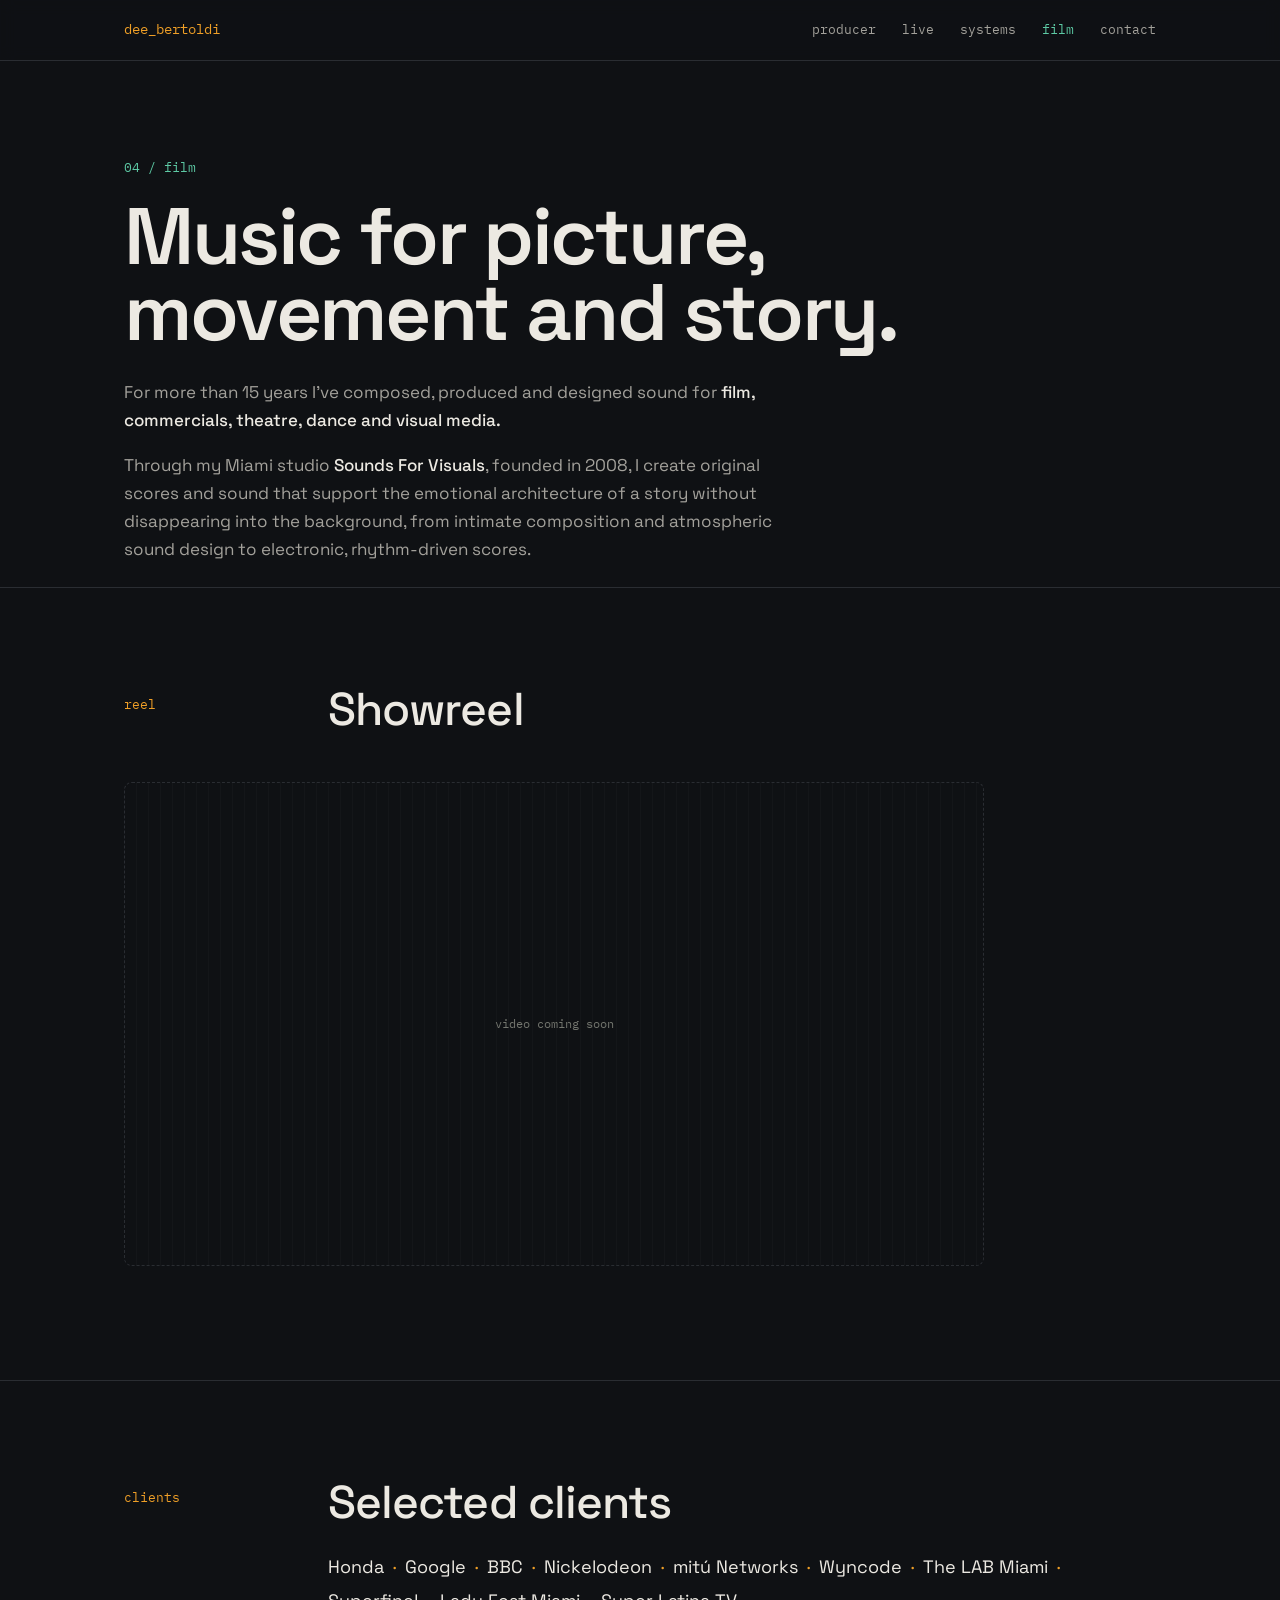
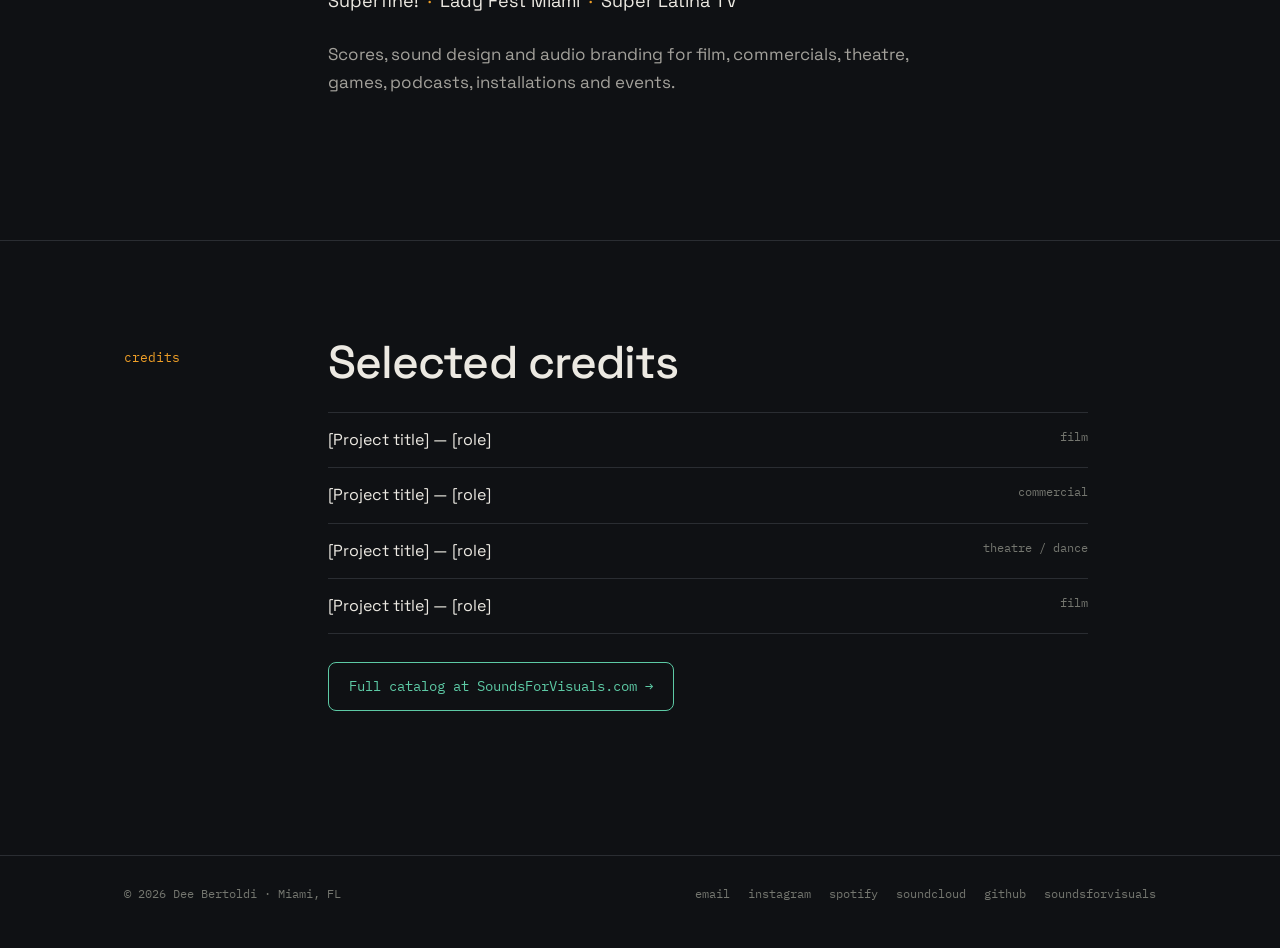
==== film.html @ ba40e2b5 "Launch multi-page site: home, producer, live, systems, film Co-Authored-By: Claude Opus 5.5 <noreply" ====
<!DOCTYPE html>
<html lang="en">
<head>
<meta charset="UTF-8">
<meta name="viewport" content="width=device-width, initial-scale=1.0">
<title>Film & Commercial Composer in Miami — Dee Bertoldi</title>
<meta name="description" content="Dee Bertoldi composes and designs sound for film, commercials, theatre and dance. 15+ years and clients including Honda, Google, BBC and Nickelodeon through her Miami studio, Sounds For Visuals.">
<link rel="canonical" href="https://deebertoldi.netlify.app/film.html">
<meta property="og:type" content="website">
<meta property="og:title" content="Film & Commercial Composer in Miami — Dee Bertoldi">
<meta property="og:description" content="Dee Bertoldi composes and designs sound for film, commercials, theatre and dance. 15+ years and clients including Honda, Google, BBC and Nickelodeon through her Miami studio, Sounds For Visuals.">
<meta property="og:url" content="https://deebertoldi.netlify.app/film.html">
<!-- TODO: add a 1200x630 share image as og-image.jpg, then uncomment:
<meta property="og:image" content="https://deebertoldi.netlify.app/og-image.jpg"> -->
<meta name="twitter:card" content="summary_large_image">
<link rel="preconnect" href="https://fonts.googleapis.com">
<link rel="preconnect" href="https://fonts.gstatic.com" crossorigin>
<link href="https://fonts.googleapis.com/css2?family=Space+Grotesk:wght@400;500;600&family=IBM+Plex+Mono:wght@400;500&display=swap" rel="stylesheet">
<link rel="stylesheet" href="styles.css">
</head>
<body>

<nav>
  <div class="wrap">
    <a href="index.html" class="logo">dee_bertoldi</a>
    <button class="menu-btn" aria-expanded="false" aria-controls="site-links">menu</button>
    <div class="links" id="site-links">
      <a href="producer.html">producer</a>
      <a href="live.html">live</a>
      <a href="systems.html">systems</a>
      <a href="film.html" aria-current="page">film</a>
      <a href="index.html#contact">contact</a>
    </div>
  </div>
</nav>

<header class="hero wrap">
  <p class="tag">04 / film</p>
  <h1 class="page">Music for picture, movement and story.</h1>
  <div class="prose" style="margin-top:28px">
    <p>For more than 15 years I've composed, produced and designed sound for <strong>film, commercials, theatre, dance and visual media.</strong></p>
    <p>Through my Miami studio <strong>Sounds For Visuals</strong>, founded in 2008, I create original scores and sound that support the emotional architecture of a story without disappearing into the background, from intimate composition and atmospheric sound design to electronic, rhythm-driven scores.</p>
  </div>
</header>

<section>
  <div class="wrap">
    <div class="sec-head">
      <p class="sec-num amber">reel</p>
      <div><h2>Showreel</h2></div>
    </div>
    <!-- TODO: data-yt = YouTube video ID, data-start = preview start in seconds -->
    <div class="video" data-yt="" data-start="0" data-title="Dee Bertoldi film and commercial reel" style="max-width:860px"></div>
  </div>
</section>

<section>
  <div class="wrap">
    <div class="sec-head">
      <p class="sec-num amber">clients</p>
      <div>
        <h2>Selected clients</h2>
        <p class="clients" style="margin-top:22px">Honda <span class="sep">·</span> Google <span class="sep">·</span> BBC <span class="sep">·</span> Nickelodeon <span class="sep">·</span> mitú Networks <span class="sep">·</span> Wyncode <span class="sep">·</span> The LAB Miami <span class="sep">·</span> Superfine! <span class="sep">·</span> Lady Fest Miami <span class="sep">·</span> Super Latina TV</p>
        <p class="sec-intro" style="margin-top:22px">Scores, sound design and audio branding for film, commercials, theatre, games, podcasts, installations and events.</p>
      </div>
    </div>
  </div>
</section>

<section>
  <div class="wrap">
    <div class="sec-head">
      <p class="sec-num amber">credits</p>
      <div>
        <h2>Selected credits</h2>
        <!-- TODO: replace with real credits -->
        <ul class="credits" style="margin-top:24px">
          <li><span>[Project title] — [role]</span><span>film</span></li>
          <li><span>[Project title] — [role]</span><span>commercial</span></li>
          <li><span>[Project title] — [role]</span><span>theatre / dance</span></li>
          <li><span>[Project title] — [role]</span><span>film</span></li>
        </ul>
        <a class="btn ghost" href="https://www.soundsforvisuals.com" target="_blank" rel="noopener">Full catalog at SoundsForVisuals.com →</a>
      </div>
    </div>
  </div>
</section>

<footer>
  <div class="wrap">
    <span>© 2026 Dee Bertoldi · Miami, FL</span>
    <div class="foot-links">
      <!-- TODO: fill in real email and profile links -->
      <a href="mailto:hello@example.com">email</a>
      <a href="https://instagram.com/" target="_blank" rel="noopener">instagram</a>
      <a href="https://open.spotify.com/" target="_blank" rel="noopener">spotify</a>
      <a href="https://soundcloud.com/" target="_blank" rel="noopener">soundcloud</a>
      <a href="https://github.com/DeeBertoldi" target="_blank" rel="noopener">github</a>
      <a href="https://www.soundsforvisuals.com" target="_blank" rel="noopener">soundsforvisuals</a>
    </div>
  </div>
</footer>

<script src="main.js"></script>
</body>
</html>
---- styles.css ----
:root {
  --ink: #0f1114;
  --ink-2: #171a1e;
  --line: #2a2d32;
  --text: #ece9e2;
  --muted: #a3a19b;
  --dim: #74766f;
  --amber: #ef9f27;
  --teal: #5dcaa5;
  --sans: 'Space Grotesk', system-ui, sans-serif;
  --mono: 'IBM Plex Mono', ui-monospace, monospace;
}
* { box-sizing: border-box; margin: 0; padding: 0; }
html { scroll-behavior: smooth; }
body { background: var(--ink); color: var(--text); font-family: var(--sans); line-height: 1.65; -webkit-font-smoothing: antialiased; }
a { color: inherit; text-decoration: none; }
img { max-width: 100%; display: block; }
.wrap { max-width: 1080px; margin: 0 auto; padding-left: 24px; padding-right: 24px; }
.amber { color: var(--amber); } .teal { color: var(--teal); }

/* nav */
nav { position: sticky; top: 0; z-index: 20; background: rgba(15,17,20,.9); backdrop-filter: blur(8px); border-bottom: 1px solid var(--line); }
nav .wrap { display: flex; justify-content: space-between; align-items: center; height: 60px; }
.logo { font-family: var(--mono); font-size: 14px; color: var(--amber); }
.links { display: flex; gap: 26px; font-family: var(--mono); font-size: 13px; color: var(--muted); }
.links a:hover, .links a[aria-current="page"] { color: var(--teal); }
.menu-btn { display: none; background: none; border: 1px solid var(--line); color: var(--text); font-family: var(--mono); font-size: 12px; padding: 6px 12px; border-radius: 6px; cursor: pointer; }

/* hero */
.hero { padding-top: 96px; padding-bottom: 24px; }
.tag { font-family: var(--mono); font-size: 13px; color: var(--teal); margin-bottom: 20px; }
h1 { font-size: clamp(48px, 9vw, 104px); font-weight: 600; line-height: .95; letter-spacing: -0.03em; }
h1.page { font-size: clamp(44px, 7vw, 80px); }
.lede { font-size: clamp(18px, 2.2vw, 22px); color: var(--muted); max-width: 680px; margin-top: 28px; }
.lede strong { font-weight: 500; color: var(--text); }
#wave { display: block; width: 100%; height: 180px; margin: 40px 0 8px; }
.wave-legend { display: flex; justify-content: space-between; font-family: var(--mono); font-size: 12px; color: var(--dim); }

/* sections */
section { padding: 96px 0; border-top: 1px solid var(--line); }
.sec-head { display: grid; grid-template-columns: 180px minmax(0, 1fr); gap: 24px; margin-bottom: 48px; }
.sec-num { font-family: var(--mono); font-size: 13px; padding-top: 10px; }
h2 { font-size: clamp(30px, 4.5vw, 46px); font-weight: 500; letter-spacing: -0.02em; line-height: 1.1; }
h3 { font-size: 21px; font-weight: 500; line-height: 1.3; }
.prose { max-width: 680px; color: var(--muted); font-size: 17px; }
.prose p + p { margin-top: 16px; }
.prose strong { color: var(--text); font-weight: 500; }
.sec-intro { color: var(--muted); max-width: 620px; margin-top: 14px; font-size: 17px; }

.grid { display: grid; grid-template-columns: repeat(auto-fit, minmax(290px, 1fr)); gap: 20px; }
.card { background: var(--ink-2); border: 1px solid var(--line); border-radius: 10px; padding: 24px; transition: border-color .2s; display: flex; flex-direction: column; }
.card:hover { border-color: var(--dim); }
.card h3 { margin: 8px 0 8px; }
.card p { color: var(--muted); font-size: 15px; }
.card p + p { margin-top: 10px; }
.kicker { font-family: var(--mono); font-size: 12px; color: var(--dim); }
.chips { display: flex; flex-wrap: wrap; gap: 8px; margin-top: 16px; }
.chip { font-family: var(--mono); font-size: 11px; color: var(--muted); border: 1px solid var(--line); border-radius: 99px; padding: 3px 10px; }
.pill { display: inline-block; font-family: var(--mono); font-size: 11px; border-radius: 99px; padding: 2px 10px; border: 1px solid currentColor; }
.card-link { margin-top: auto; padding-top: 18px; font-family: var(--mono); font-size: 13px; color: var(--teal); }
.card-link:hover { text-decoration: underline; }

/* home tiles */
.tiles { display: grid; grid-template-columns: repeat(auto-fit, minmax(240px, 1fr)); gap: 1px; background: var(--line); border: 1px solid var(--line); border-radius: 10px; overflow: hidden; }
.tile { background: var(--ink); padding: 32px 26px; display: flex; flex-direction: column; min-height: 250px; transition: background .2s; }
.tile:hover { background: var(--ink-2); }
.tile h3 { font-size: 28px; margin: 10px 0 10px; }
.tile p { color: var(--muted); font-size: 15px; }
.tile .explore { margin-top: auto; padding-top: 22px; font-family: var(--mono); font-size: 13px; color: var(--teal); }

/* video preview (hover to play 15s) */
.video { position: relative; aspect-ratio: 16/9; border-radius: 8px; overflow: hidden; background: #000; margin-bottom: 18px; cursor: pointer; border: 1px solid var(--line); }
.video img, .video iframe { position: absolute; inset: 0; width: 100%; height: 100%; object-fit: cover; border: 0; }
.video iframe { pointer-events: none; opacity: 0; transition: opacity .3s; }
.video.playing iframe { opacity: 1; }
.video .badge { position: absolute; left: 10px; bottom: 10px; z-index: 2; font-family: var(--mono); font-size: 11px; color: var(--text); background: rgba(15,17,20,.8); border-radius: 99px; padding: 3px 10px; }
.video.empty { display: grid; place-items: center; background: repeating-linear-gradient(90deg, transparent 0 11px, rgba(255,255,255,.025) 11px 12px); border-style: dashed; cursor: default; }
.video.empty span { font-family: var(--mono); font-size: 12px; color: var(--dim); }

/* audio embed slot */
.embed { border-radius: 8px; overflow: hidden; margin-bottom: 18px; }
.embed iframe { width: 100%; border: 0; display: block; }
.embed.empty { height: 152px; border: 1px dashed var(--line); display: grid; place-items: center; font-family: var(--mono); font-size: 12px; color: var(--dim); }

.flow { display: flex; flex-wrap: wrap; align-items: center; gap: 8px; margin-top: 16px; font-family: var(--mono); font-size: 12px; }
.flow .node { border: 1px solid var(--line); border-radius: 6px; padding: 4px 10px; color: var(--text); }
.flow .arr { color: var(--amber); }

.pullquote { font-size: clamp(24px, 3.4vw, 34px); font-weight: 500; line-height: 1.25; max-width: 760px; letter-spacing: -0.01em; }
.clients { font-size: 18px; color: var(--text); line-height: 1.9; max-width: 820px; }
.clients span.sep { color: var(--amber); margin: 0 4px; }
.credits { list-style: none; border-top: 1px solid var(--line); max-width: 760px; }
.credits li { display: flex; justify-content: space-between; gap: 16px; padding: 14px 0; border-bottom: 1px solid var(--line); }
.credits li span:last-child { font-family: var(--mono); font-size: 12px; color: var(--dim); white-space: nowrap; }

.btn { display: inline-block; margin-top: 28px; font-family: var(--mono); font-size: 14px; color: var(--ink); background: var(--teal); border-radius: 8px; padding: 12px 20px; transition: opacity .2s; }
.btn:hover { opacity: .88; }
.btn.ghost { background: none; color: var(--teal); border: 1px solid var(--teal); }

/* about + contact */
.about-lines { font-family: var(--mono); font-size: 15px; color: var(--text); margin: 22px 0; line-height: 2; }
.contact h2.big { font-size: clamp(40px, 7vw, 80px); line-height: 1; }
.contact-links { display: grid; grid-template-columns: repeat(auto-fit, minmax(190px, 1fr)); gap: 1px; background: var(--line); border: 1px solid var(--line); border-radius: 10px; overflow: hidden; margin-top: 40px; }
.contact-links a { background: var(--ink); padding: 20px 22px; display: flex; justify-content: space-between; align-items: center; transition: background .2s; }
.contact-links a:hover { background: var(--ink-2); }
.contact-links .arrow { font-family: var(--mono); color: var(--teal); }
footer { border-top: 1px solid var(--line); }
footer .wrap { padding-top: 28px; padding-bottom: 44px; font-family: var(--mono); font-size: 12px; color: var(--dim); display: flex; justify-content: space-between; flex-wrap: wrap; gap: 12px; }
footer .foot-links { display: flex; gap: 18px; flex-wrap: wrap; }
footer a:hover { color: var(--teal); }

@media (max-width: 760px) {
  .menu-btn { display: block; }
  .links { display: none; position: absolute; top: 60px; left: 0; right: 0; flex-direction: column; gap: 0; background: var(--ink); border-bottom: 1px solid var(--line); }
  .links.open { display: flex; }
  .links a { padding: 14px 24px; border-top: 1px solid var(--line); }
  .hero { padding-top: 60px; padding-bottom: 16px; }
  section { padding: 68px 0; }
  .sec-head { grid-template-columns: minmax(0, 1fr); gap: 6px; margin-bottom: 32px; }
  .clients span.sep { margin: 0 5px; }
  .sec-num { padding-top: 0; }
  #wave { height: 120px; }
  .credits li { flex-direction: column; gap: 2px; }
}
@media (prefers-reduced-motion: reduce) { html { scroll-behavior: auto; } }
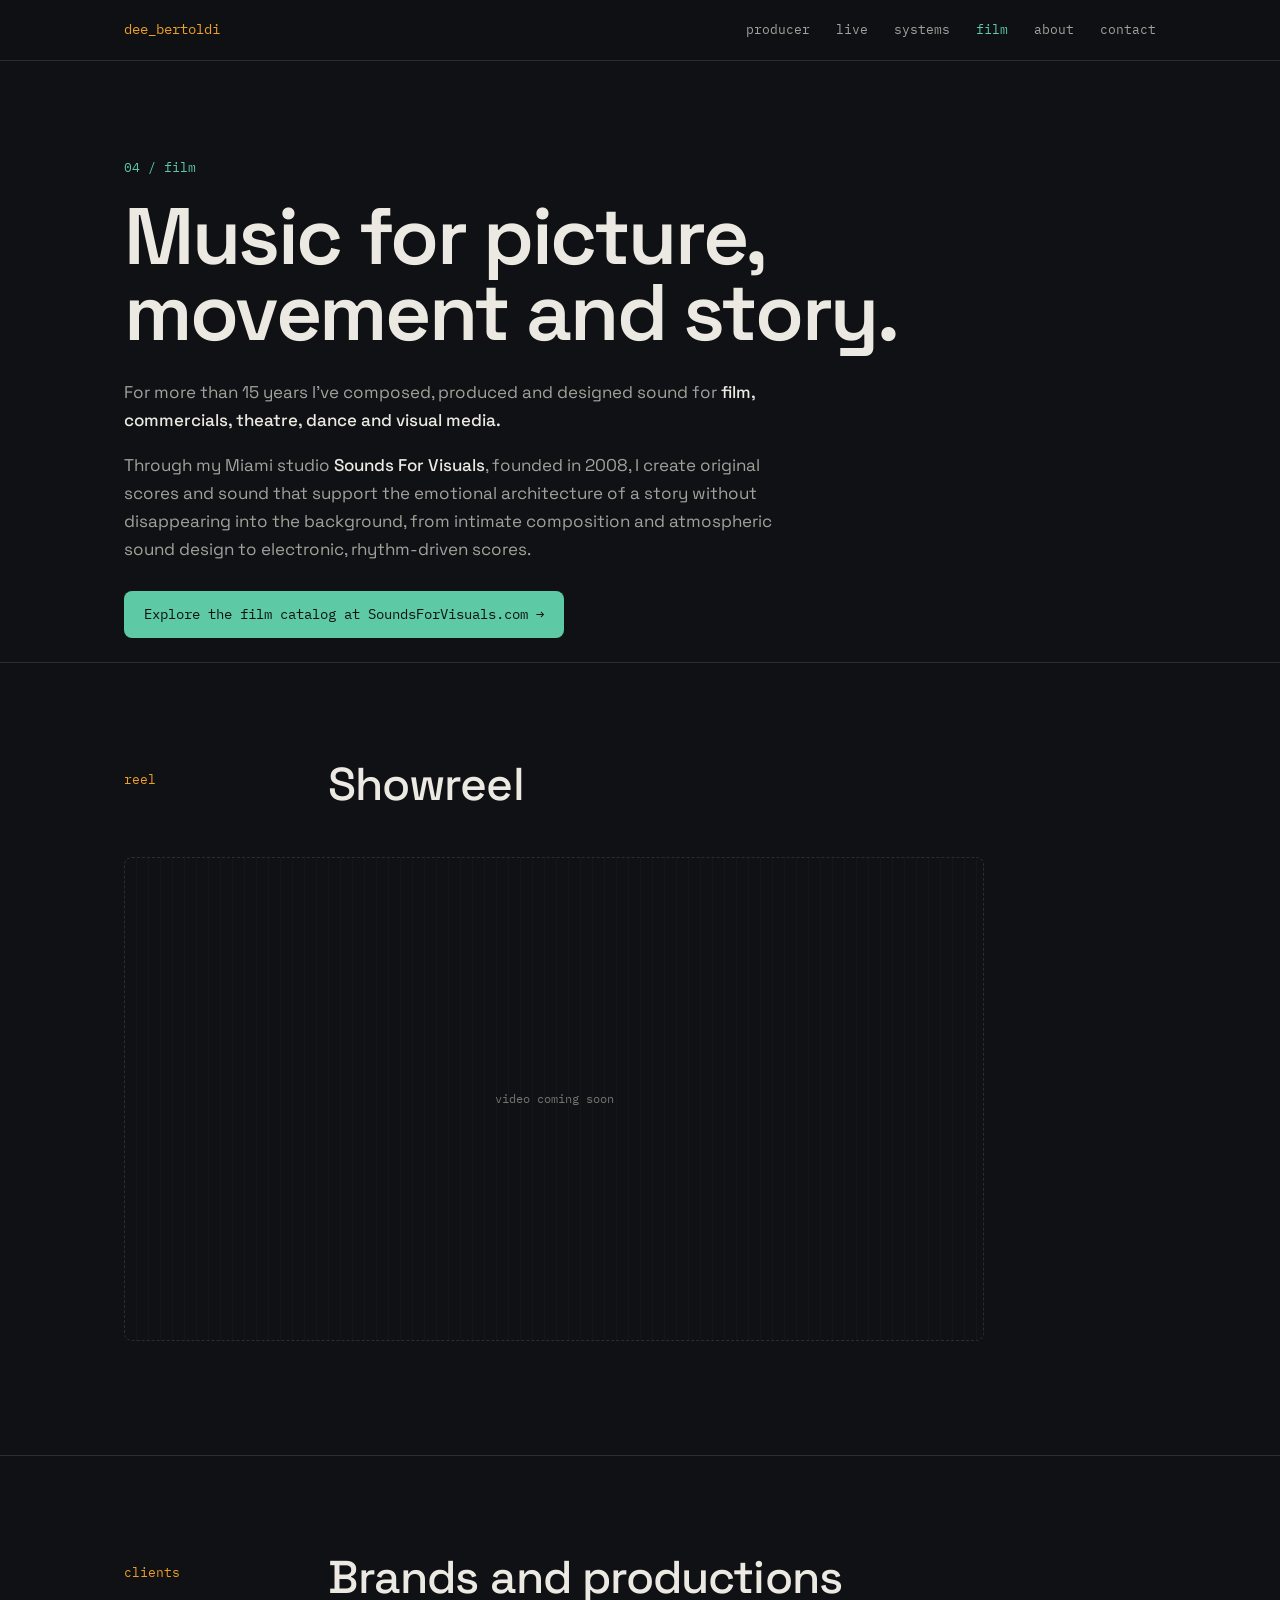
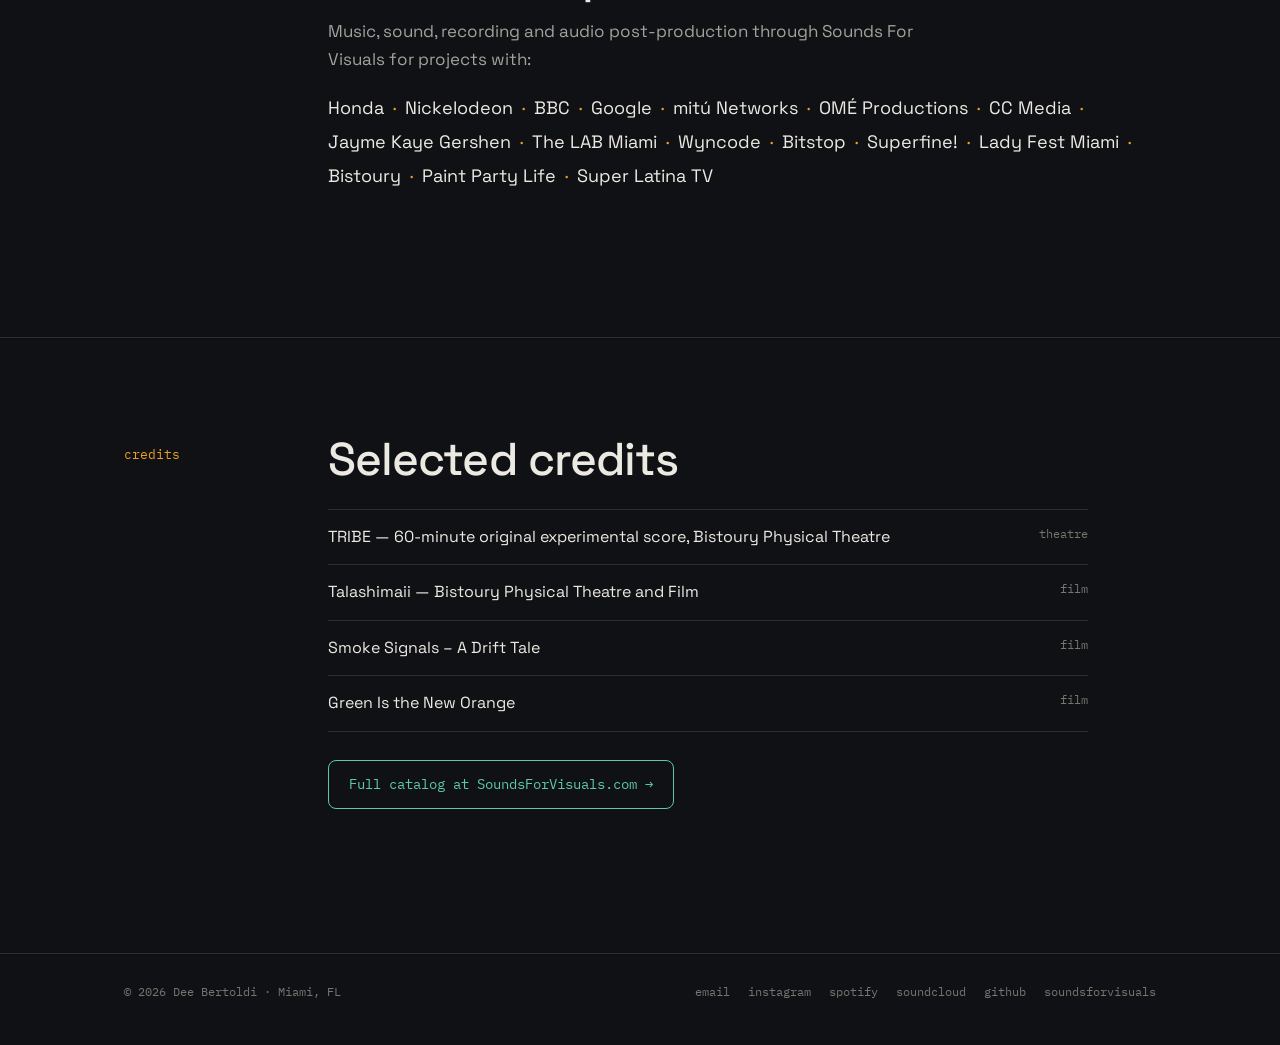
==== commit 0a8e5ba5: "Add full bio page and stronger Sounds For Visuals links - about.html: extended biography and categor" ====
--- a/film.html
+++ b/film.html
@@ -4,11 +4,11 @@
 <meta charset="UTF-8">
 <meta name="viewport" content="width=device-width, initial-scale=1.0">
 <title>Film & Commercial Composer in Miami — Dee Bertoldi</title>
-<meta name="description" content="Dee Bertoldi composes and designs sound for film, commercials, theatre and dance. 15+ years and clients including Honda, Google, BBC and Nickelodeon through her Miami studio, Sounds For Visuals.">
+<meta name="description" content="Dee Bertoldi composes and designs sound for film, theatre, dance and brands. 15+ years of music and audio work, including projects with Honda, Nickelodeon and Google, through her Miami studio, Sounds For Visuals.">
 <link rel="canonical" href="https://deebertoldi.netlify.app/film.html">
 <meta property="og:type" content="website">
 <meta property="og:title" content="Film & Commercial Composer in Miami — Dee Bertoldi">
-<meta property="og:description" content="Dee Bertoldi composes and designs sound for film, commercials, theatre and dance. 15+ years and clients including Honda, Google, BBC and Nickelodeon through her Miami studio, Sounds For Visuals.">
+<meta property="og:description" content="Dee Bertoldi composes and designs sound for film, theatre, dance and brands. 15+ years of music and audio work, including projects with Honda, Nickelodeon and Google, through her Miami studio, Sounds For Visuals.">
 <meta property="og:url" content="https://deebertoldi.netlify.app/film.html">
 <!-- TODO: add a 1200x630 share image as og-image.jpg, then uncomment:
 <meta property="og:image" content="https://deebertoldi.netlify.app/og-image.jpg"> -->
@@ -29,6 +29,7 @@
       <a href="live.html">live</a>
       <a href="systems.html">systems</a>
       <a href="film.html" aria-current="page">film</a>
+      <a href="about.html">about</a>
       <a href="index.html#contact">contact</a>
     </div>
   </div>
@@ -41,6 +42,7 @@
     <p>For more than 15 years I've composed, produced and designed sound for <strong>film, commercials, theatre, dance and visual media.</strong></p>
     <p>Through my Miami studio <strong>Sounds For Visuals</strong>, founded in 2008, I create original scores and sound that support the emotional architecture of a story without disappearing into the background, from intimate composition and atmospheric sound design to electronic, rhythm-driven scores.</p>
   </div>
+  <a class="btn" href="https://www.soundsforvisuals.com" target="_blank" rel="noopener">Explore the film catalog at SoundsForVisuals.com →</a>
 </header>
 
 <section>
@@ -59,9 +61,9 @@
     <div class="sec-head">
       <p class="sec-num amber">clients</p>
       <div>
-        <h2>Selected clients</h2>
-        <p class="clients" style="margin-top:22px">Honda <span class="sep">·</span> Google <span class="sep">·</span> BBC <span class="sep">·</span> Nickelodeon <span class="sep">·</span> mitú Networks <span class="sep">·</span> Wyncode <span class="sep">·</span> The LAB Miami <span class="sep">·</span> Superfine! <span class="sep">·</span> Lady Fest Miami <span class="sep">·</span> Super Latina TV</p>
-        <p class="sec-intro" style="margin-top:22px">Scores, sound design and audio branding for film, commercials, theatre, games, podcasts, installations and events.</p>
+        <h2>Brands and productions</h2>
+        <p class="sec-intro" style="margin-top:14px">Music, sound, recording and audio post-production through Sounds For Visuals for projects with:</p>
+        <p class="clients" style="margin-top:18px">Honda <span class="sep">·</span> Nickelodeon <span class="sep">·</span> BBC <span class="sep">·</span> Google <span class="sep">·</span> mitú Networks <span class="sep">·</span> OMÉ Productions <span class="sep">·</span> CC Media <span class="sep">·</span> Jayme Kaye Gershen <span class="sep">·</span> The LAB Miami <span class="sep">·</span> Wyncode <span class="sep">·</span> Bitstop <span class="sep">·</span> Superfine! <span class="sep">·</span> Lady Fest Miami <span class="sep">·</span> Bistoury <span class="sep">·</span> Paint Party Life <span class="sep">·</span> Super Latina TV</p>
       </div>
     </div>
   </div>
@@ -73,12 +75,11 @@
       <p class="sec-num amber">credits</p>
       <div>
         <h2>Selected credits</h2>
-        <!-- TODO: replace with real credits -->
         <ul class="credits" style="margin-top:24px">
-          <li><span>[Project title] — [role]</span><span>film</span></li>
-          <li><span>[Project title] — [role]</span><span>commercial</span></li>
-          <li><span>[Project title] — [role]</span><span>theatre / dance</span></li>
-          <li><span>[Project title] — [role]</span><span>film</span></li>
+          <li><span>TRIBE — 60-minute original experimental score, Bistoury Physical Theatre</span><span>theatre</span></li>
+          <li><span>Talashimaii — Bistoury Physical Theatre and Film</span><span>film</span></li>
+          <li><span>Smoke Signals – A Drift Tale</span><span>film</span></li>
+          <li><span>Green Is the New Orange</span><span>film</span></li>
         </ul>
         <a class="btn ghost" href="https://www.soundsforvisuals.com" target="_blank" rel="noopener">Full catalog at SoundsForVisuals.com →</a>
       </div>
